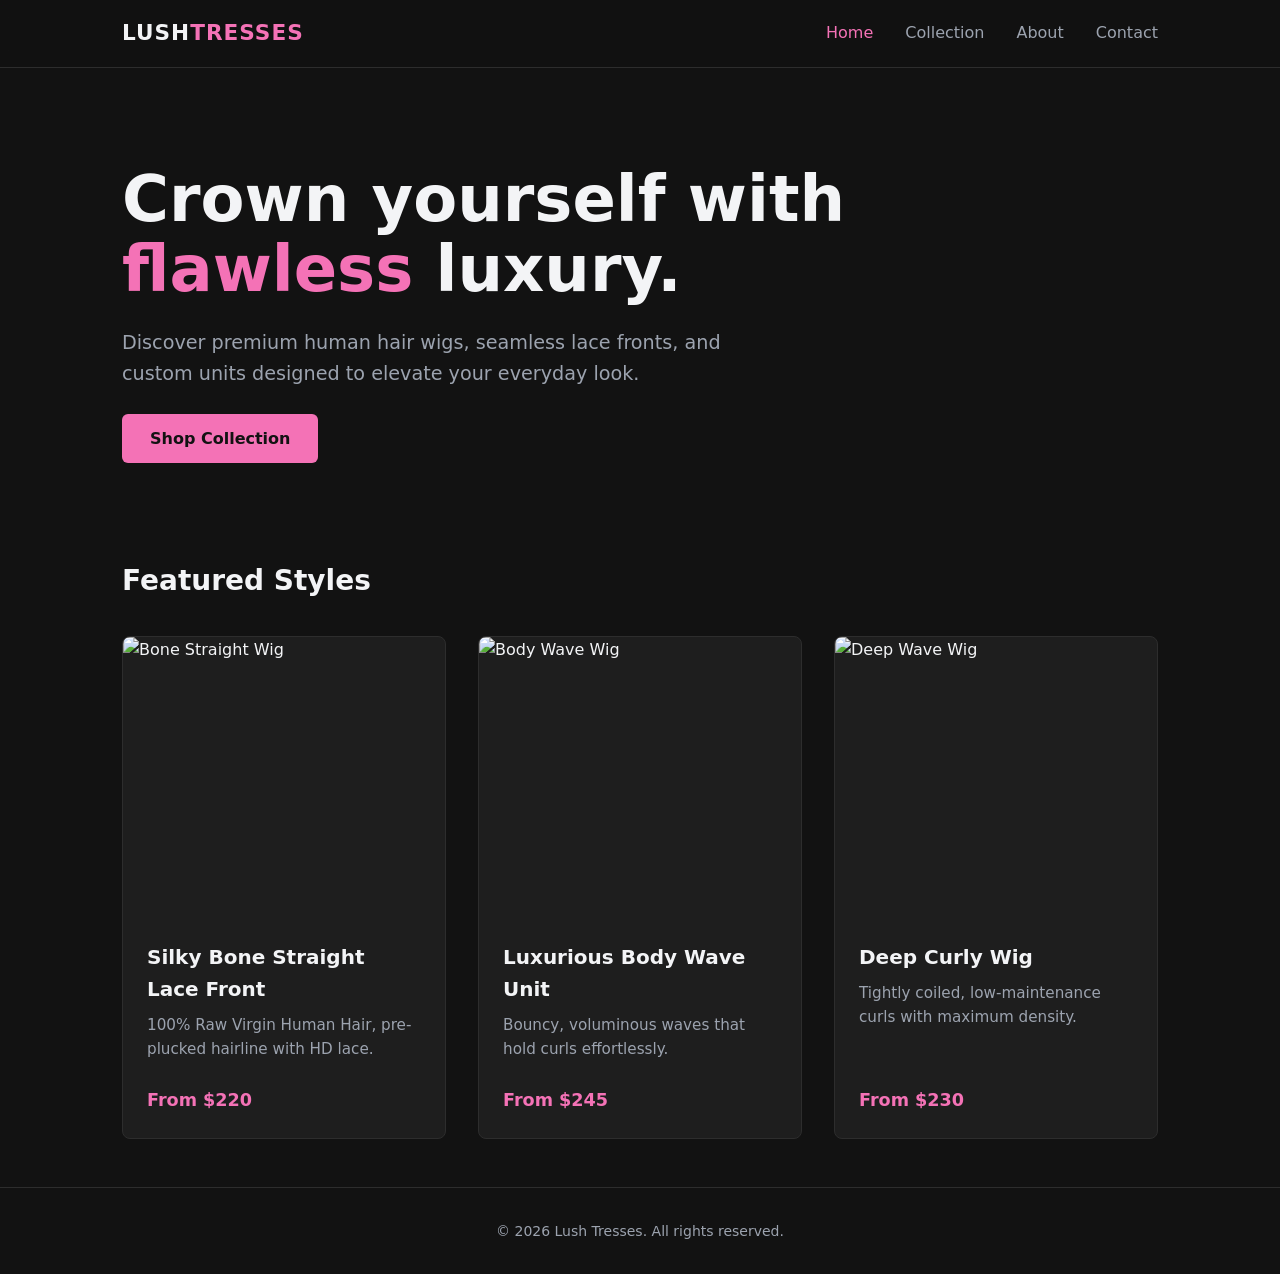
==== index.html @ 867bba21 "Create index.html" ====
<!DOCTYPE html>
<html lang="en">
<head>
  <meta charset="UTF-8">
  <meta name="viewport" content="width=device-width, initial-scale=1.0">
  <title>Lush Tresses — Premium Wigs & Hair Extensions</title>
  <link rel="stylesheet" href="style.css">
</head>
<body>
  <header>
    <div class="nav-container">
      <a href="index.html" class="logo">LUSH<span>TRESSES</span></a>
      <nav>
        <ul>
          <li><a href="index.html" class="active">Home</a></li>
          <li><a href="shop.html">Collection</a></li>
          <li><a href="about.html">About</a></li>
          <li><a href="contact.html">Contact</a></li>
        </ul>
      </nav>
    </div>
  </header>

  <main>
    <section class="hero">
      <h1>Crown yourself with <span>flawless</span> luxury.</h1>
      <p>Discover premium human hair wigs, seamless lace fronts, and custom units designed to elevate your everyday look.</p>
      <a href="shop.html" class="btn">Shop Collection</a>
    </section>

    <div style="margin-top: 3rem;">
      <h2 style="font-size: 1.75rem; margin-bottom: 1rem;">Featured Styles</h2>
      <div class="grid">
        <div class="card">
          <img src="https://images.unsplash.com/photo-1584297091494-d41f7e6f1f3a?auto=format&fit=crop&w=600&q=80" alt="Bone Straight Wig">
          <div class="card-content">
            <h3>Silky Bone Straight Lace Front</h3>
            <p>100% Raw Virgin Human Hair, pre-plucked hairline with HD lace.</p>
            <div class="price">From $220</div>
          </div>
        </div>
        <div class="card">
          <img src="https://images.unsplash.com/photo-1522337360788-8b13dee7a37e?auto=format&fit=crop&w=600&q=80" alt="Body Wave Wig">
          <div class="card-content">
            <h3>Luxurious Body Wave Unit</h3>
            <p>Bouncy, voluminous waves that hold curls effortlessly.</p>
            <div class="price">From $245</div>
          </div>
        </div>
        <div class="card">
          <img src="https://images.unsplash.com/photo-1562322140-8baeececf3df?auto=format&fit=crop&w=600&q=80" alt="Deep Wave Wig">
          <div class="card-content">
            <h3>Deep Curly Wig</h3>
            <p>Tightly coiled, low-maintenance curls with maximum density.</p>
            <div class="price">From $230</div>
          </div>
        </div>
      </div>
    </div>
  </main>

  <footer>
    <p>&copy; 2026 Lush Tresses. All rights reserved.</p>
  </footer>
</body>
</html>
---- style.css ----
:root {
  --bg-color: #121212;
  --card-bg: #1e1e1e;
  --text-color: #f3f4f6;
  --text-muted: #9ca3af;
  --accent: #f472b6;
  --accent-hover: #ec4899;
  --max-width: 1100px;
}

* {
  margin: 0;
  padding: 0;
  box-sizing: border-box;
}

body {
  font-family: system-ui, -apple-system, BlinkMacSystemFont, "Segoe UI", Roboto, sans-serif;
  background-color: var(--bg-color);
  color: var(--text-color);
  line-height: 1.6;
  display: flex;
  flex-direction: column;
  min-height: 100vh;
}

header {
  background-color: rgba(18, 18, 18, 0.95);
  backdrop-filter: blur(10px);
  border-bottom: 1px solid #2d2d2d;
  position: sticky;
  top: 0;
  z-index: 100;
}

.nav-container {
  max-width: var(--max-width);
  margin: 0 auto;
  display: flex;
  justify-content: space-between;
  align-items: center;
  padding: 1rem 2rem;
}

.logo {
  font-weight: 700;
  font-size: 1.35rem;
  color: var(--text-color);
  text-decoration: none;
  letter-spacing: 1px;
}

.logo span {
  color: var(--accent);
}

nav ul {
  display: flex;
  list-style: none;
  gap: 2rem;
}

nav a {
  color: var(--text-muted);
  text-decoration: none;
  font-weight: 500;
  transition: color 0.2s;
}

nav a:hover, nav a.active {
  color: var(--accent);
}

main {
  flex: 1;
  max-width: var(--max-width);
  width: 100%;
  margin: 0 auto;
  padding: 3rem 2rem;
}

.hero {
  display: flex;
  flex-direction: column;
  align-items: flex-start;
  gap: 1.5rem;
  padding: 3rem 0;
}

.hero h1 {
  font-size: clamp(2.5rem, 5vw, 4rem);
  font-weight: 800;
  line-height: 1.1;
}

.hero h1 span {
  color: var(--accent);
}

.hero p {
  font-size: 1.2rem;
  color: var(--text-muted);
  max-width: 600px;
}

.btn {
  display: inline-block;
  background-color: var(--accent);
  color: #121212;
  padding: 0.75rem 1.75rem;
  border-radius: 6px;
  font-weight: 600;
  text-decoration: none;
  transition: background-color 0.2s;
}

.btn:hover {
  background-color: var(--accent-hover);
}

.grid {
  display: grid;
  grid-template-columns: repeat(auto-fit, minmax(280px, 1fr));
  gap: 2rem;
  margin-top: 2rem;
}

.card {
  background-color: var(--card-bg);
  border: 1px solid #2d2d2d;
  border-radius: 8px;
  overflow: hidden;
  display: flex;
  flex-direction: column;
}

.card img {
  width: 100%;
  height: 280px;
  object-fit: cover;
}

.card-content {
  padding: 1.5rem;
  display: flex;
  flex-direction: column;
  gap: 0.5rem;
  flex: 1;
}

.card h3 {
  font-size: 1.25rem;
}

.card p {
  color: var(--text-muted);
  font-size: 0.95rem;
}

.price {
  font-weight: 700;
  color: var(--accent);
  font-size: 1.1rem;
  margin-top: auto;
  padding-top: 1rem;
}

footer {
  text-align: center;
  padding: 2rem;
  border-top: 1px solid #2d2d2d;
  color: var(--text-muted);
  font-size: 0.875rem;
}

form {
  display: flex;
  flex-direction: column;
  gap: 1.25rem;
  max-width: 500px;
  margin-top: 2rem;
}

input, textarea {
  width: 100%;
  padding: 0.75rem;
  background-color: var(--card-bg);
  border: 1px solid #2d2d2d;
  border-radius: 6px;
  color: var(--text-color);
  font-family: inherit;
}

input:focus, textarea:focus {
  outline: none;
  border-color: var(--accent);
}
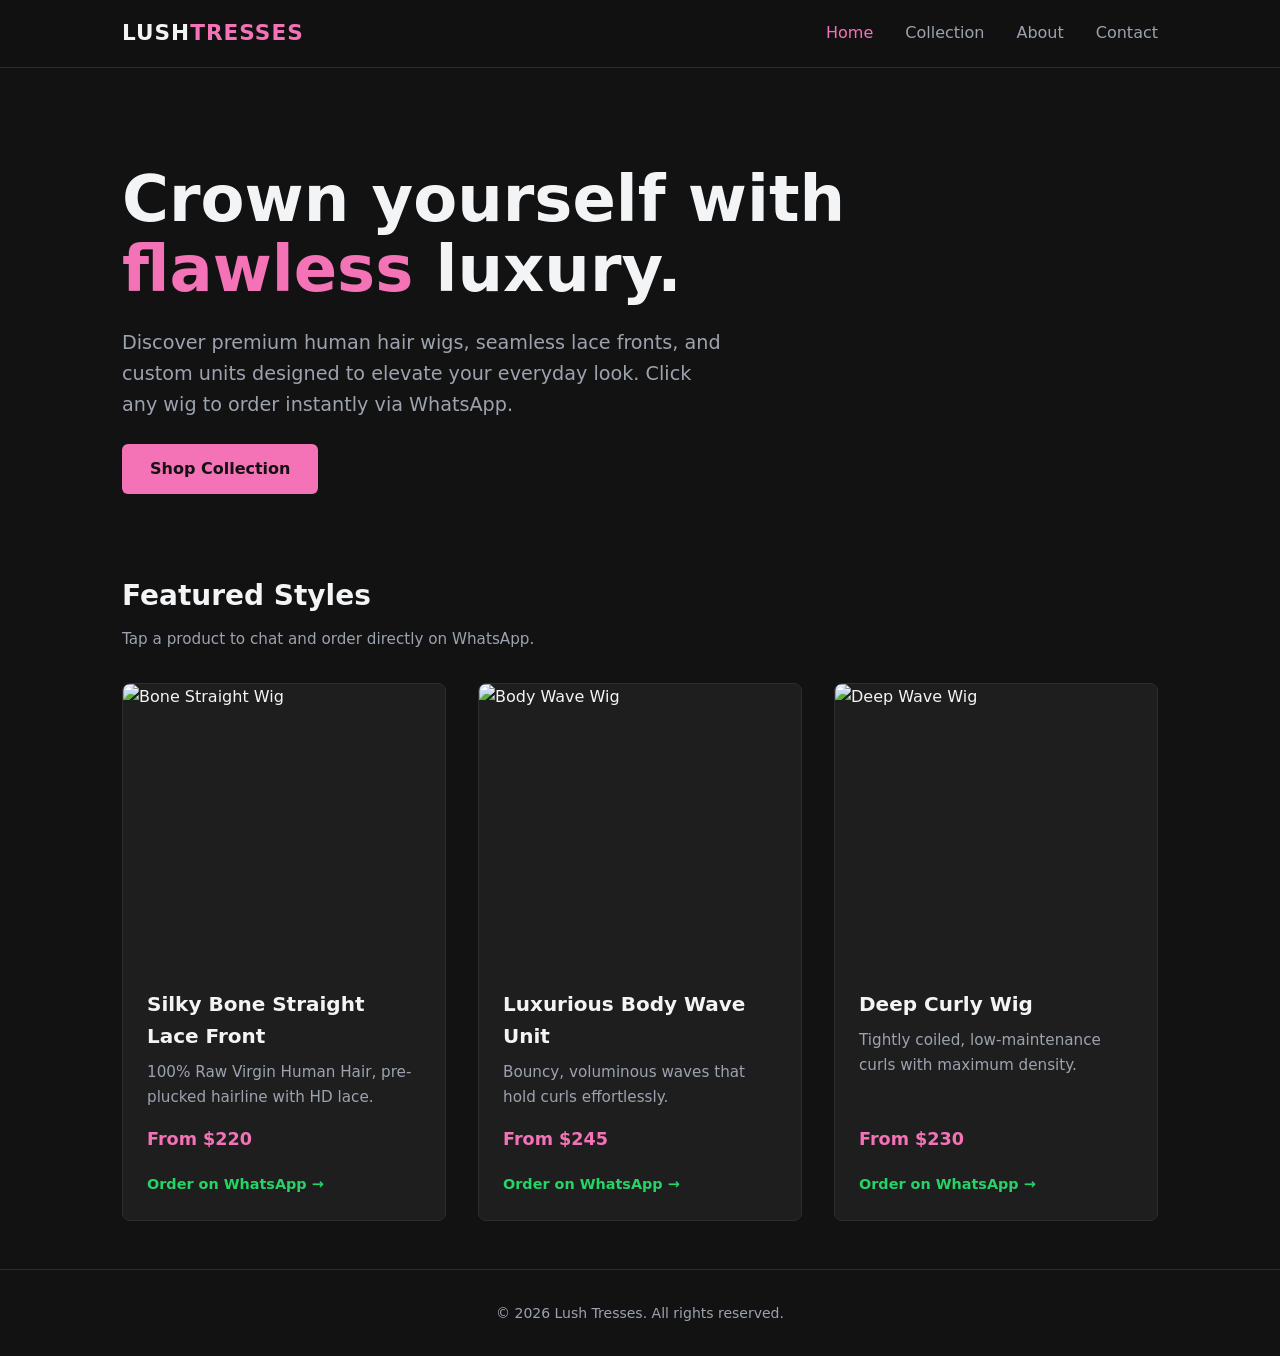
==== commit f3747096: "Update index.html" ====
--- a/index.html
+++ b/index.html
@@ -24,37 +24,44 @@
   <main>
     <section class="hero">
       <h1>Crown yourself with <span>flawless</span> luxury.</h1>
-      <p>Discover premium human hair wigs, seamless lace fronts, and custom units designed to elevate your everyday look.</p>
+      <p>Discover premium human hair wigs, seamless lace fronts, and custom units designed to elevate your everyday look. Click any wig to order instantly via WhatsApp.</p>
       <a href="shop.html" class="btn">Shop Collection</a>
     </section>
 
-    <div style="margin-top: 3rem;">
-      <h2 style="font-size: 1.75rem; margin-bottom: 1rem;">Featured Styles</h2>
+    <div style="margin-top: 2rem;">
+      <h2 style="font-size: 1.75rem; margin-bottom: 0.5rem;">Featured Styles</h2>
+      <p style="color: var(--text-muted); font-size: 0.95rem;">Tap a product to chat and order directly on WhatsApp.</p>
+      
       <div class="grid">
-        <div class="card">
+        <a href="https://wa.me/26773376976?text=Hi,%20I'm%20interested%20in%20the%20Silky%20Bone%20Straight%20Lace%20Front%20wig." target="_blank" class="card" style="text-decoration: none; color: inherit;">
           <img src="https://images.unsplash.com/photo-1584297091494-d41f7e6f1f3a?auto=format&fit=crop&w=600&q=80" alt="Bone Straight Wig">
           <div class="card-content">
             <h3>Silky Bone Straight Lace Front</h3>
             <p>100% Raw Virgin Human Hair, pre-plucked hairline with HD lace.</p>
             <div class="price">From $220</div>
+            <span class="whatsapp-link">Order on WhatsApp &rarr;</span>
           </div>
-        </div>
-        <div class="card">
+        </a>
+
+        <a href="https://wa.me/26773376976?text=Hi,%20I'm%20interested%20in%20the%20Luxurious%20Body%20Wave%20Unit." target="_blank" class="card" style="text-decoration: none; color: inherit;">
           <img src="https://images.unsplash.com/photo-1522337360788-8b13dee7a37e?auto=format&fit=crop&w=600&q=80" alt="Body Wave Wig">
           <div class="card-content">
             <h3>Luxurious Body Wave Unit</h3>
             <p>Bouncy, voluminous waves that hold curls effortlessly.</p>
             <div class="price">From $245</div>
+            <span class="whatsapp-link">Order on WhatsApp &rarr;</span>
           </div>
-        </div>
-        <div class="card">
+        </a>
+
+        <a href="https://wa.me/26773376976?text=Hi,%20I'm%20interested%20in%20the%20Deep%20Curly%20Wig." target="_blank" class="card" style="text-decoration: none; color: inherit;">
           <img src="https://images.unsplash.com/photo-1562322140-8baeececf3df?auto=format&fit=crop&w=600&q=80" alt="Deep Wave Wig">
           <div class="card-content">
             <h3>Deep Curly Wig</h3>
             <p>Tightly coiled, low-maintenance curls with maximum density.</p>
             <div class="price">From $230</div>
+            <span class="whatsapp-link">Order on WhatsApp &rarr;</span>
           </div>
-        </div>
+        </a>
       </div>
     </div>
   </main>
--- a/style.css
+++ b/style.css
@@ -5,6 +5,7 @@
   --text-muted: #9ca3af;
   --accent: #f472b6;
   --accent-hover: #ec4899;
+  --whatsapp-color: #25D366;
   --max-width: 1100px;
 }
 
@@ -132,6 +133,12 @@
   overflow: hidden;
   display: flex;
   flex-direction: column;
+  transition: transform 0.2s, border-color 0.2s;
+}
+
+.card:hover {
+  transform: translateY(-4px);
+  border-color: var(--whatsapp-color);
 }
 
 .card img {
@@ -162,7 +169,15 @@
   color: var(--accent);
   font-size: 1.1rem;
   margin-top: auto;
-  padding-top: 1rem;
+  padding-top: 0.5rem;
+}
+
+.whatsapp-link {
+  display: inline-block;
+  margin-top: 0.75rem;
+  color: var(--whatsapp-color);
+  font-weight: 600;
+  font-size: 0.9rem;
 }
 
 footer {
